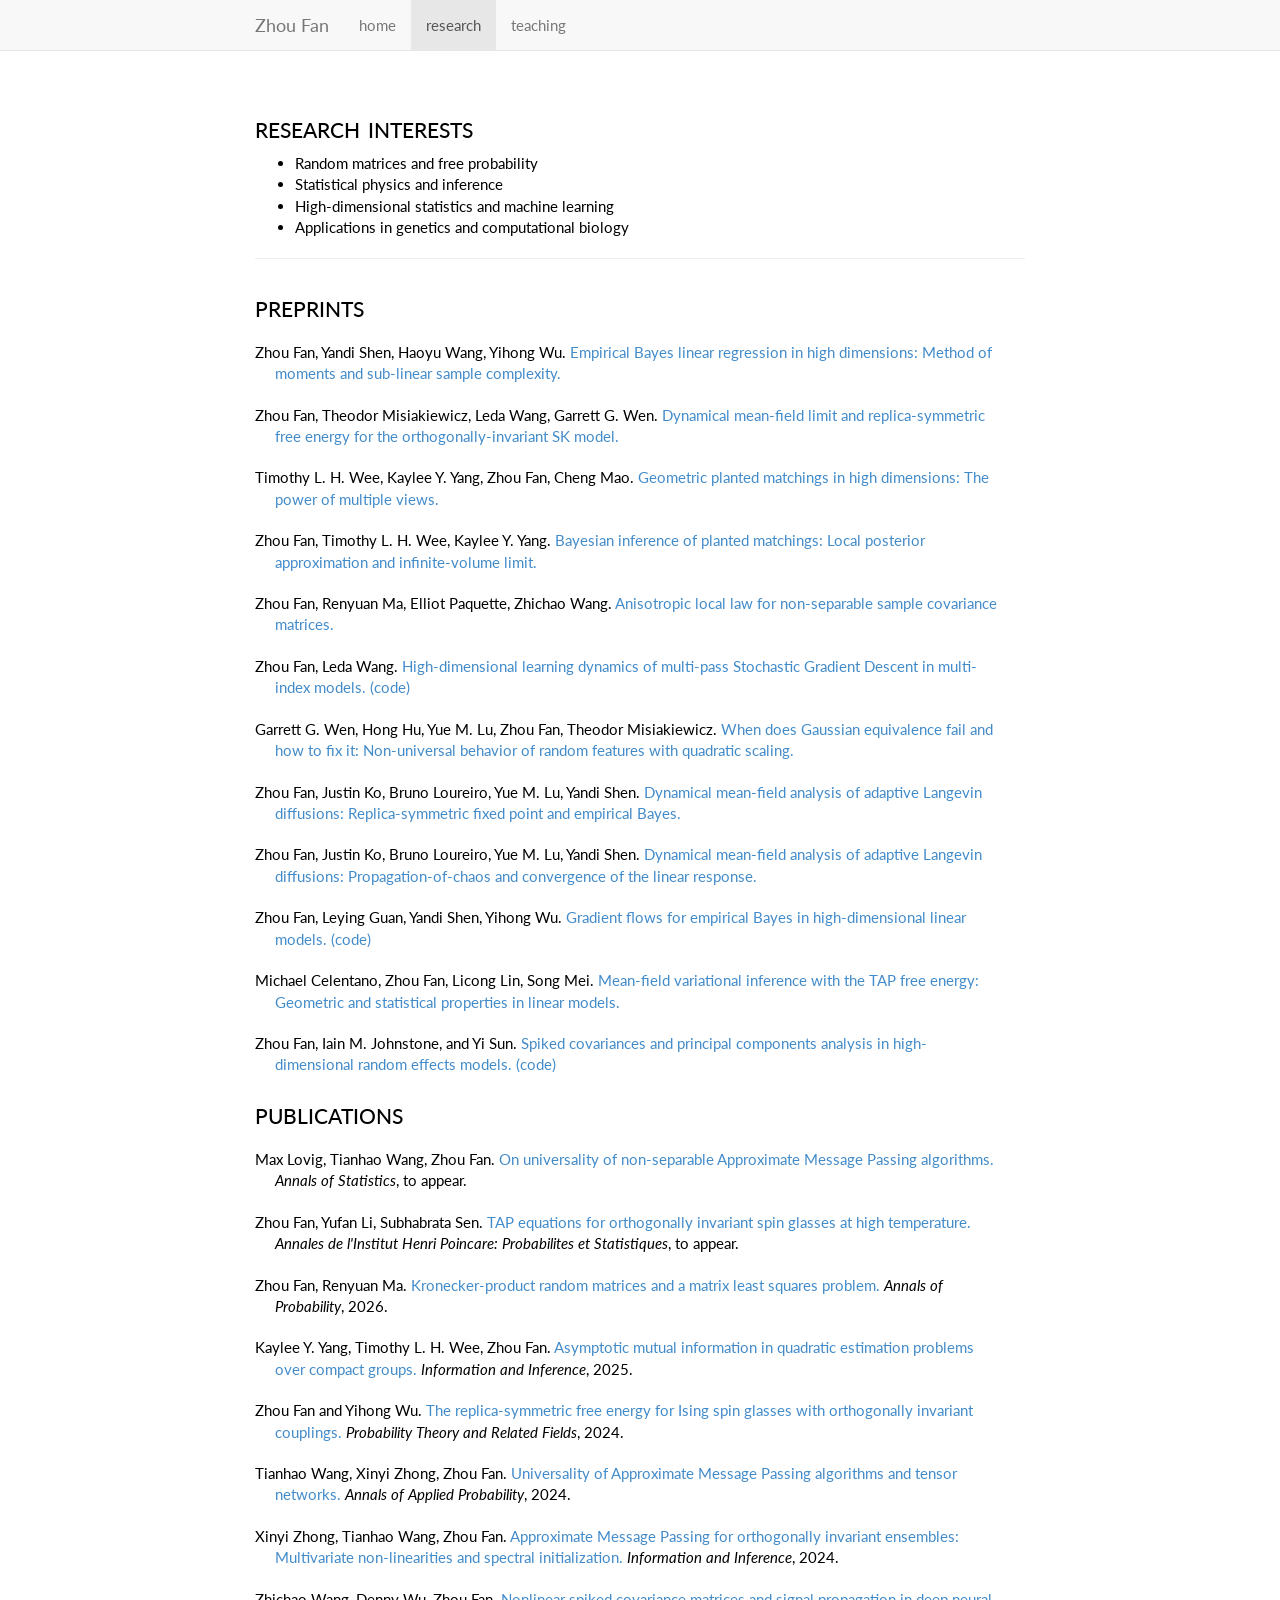
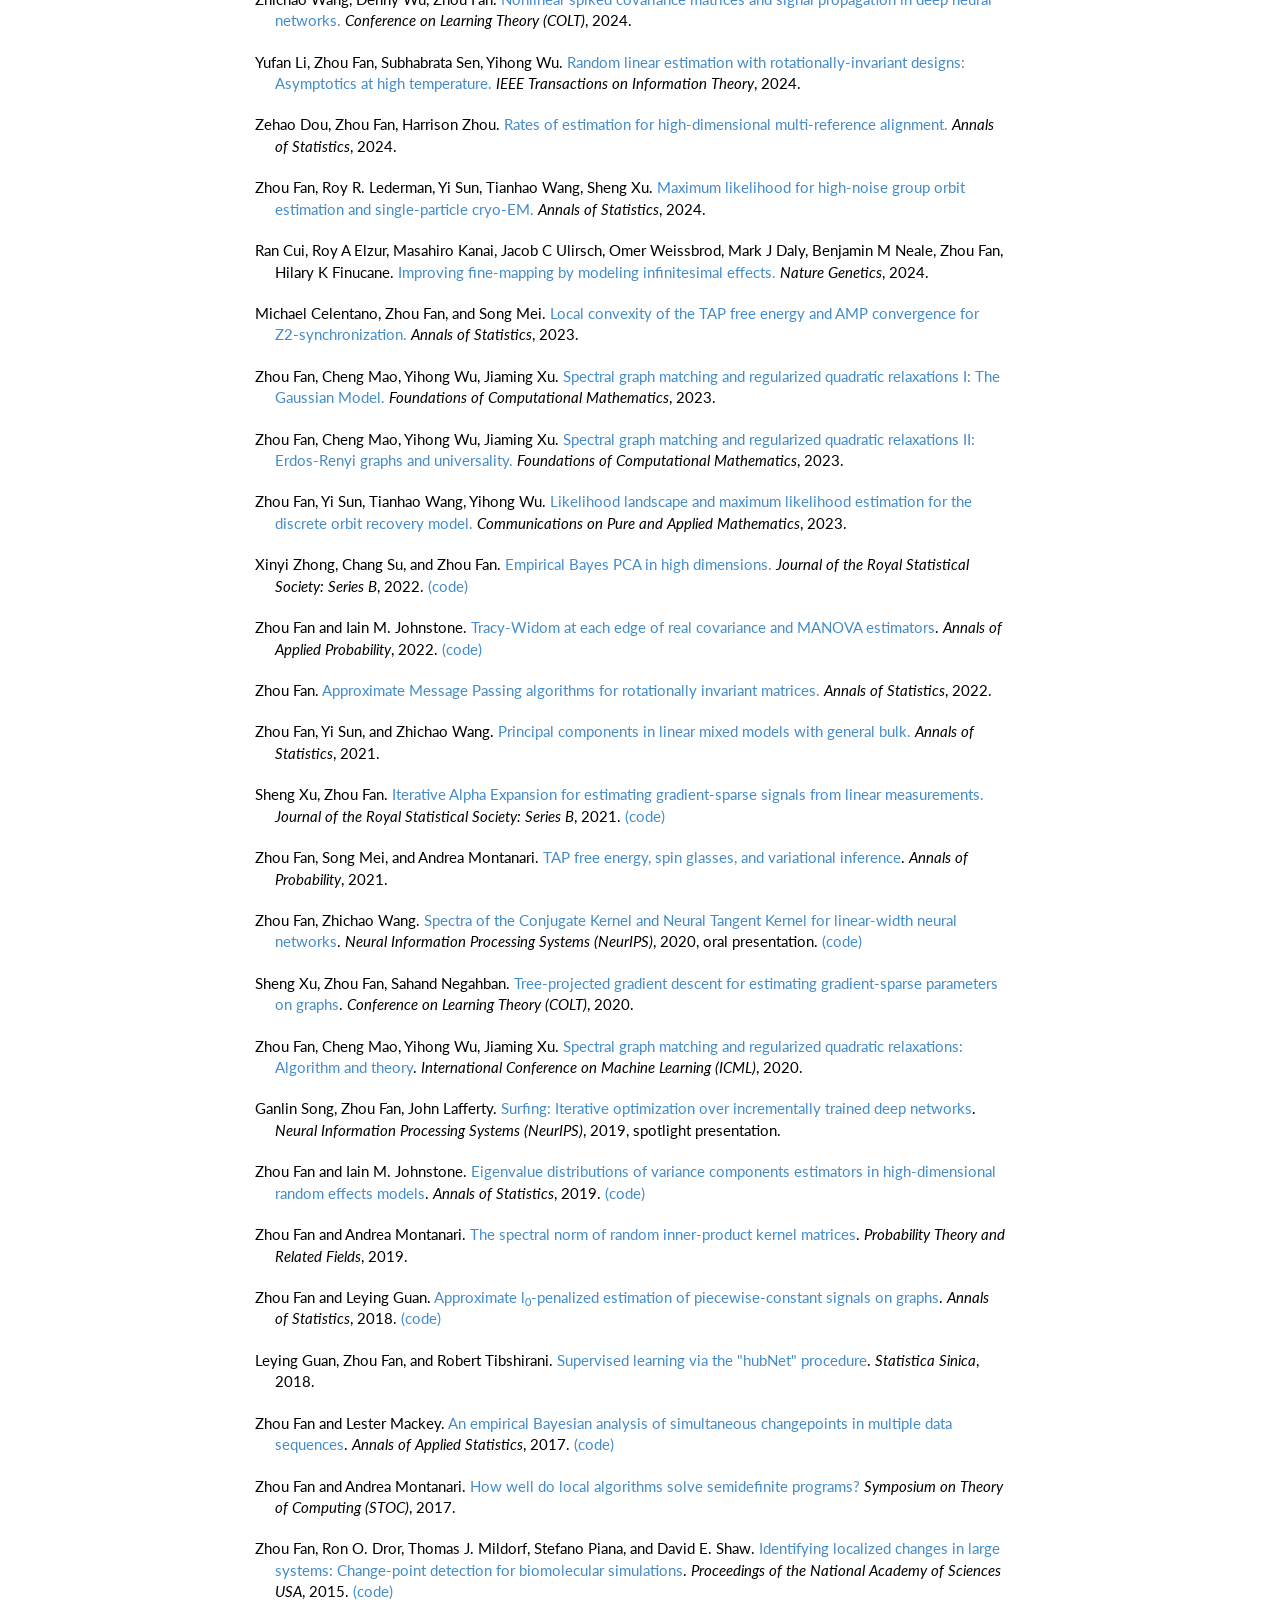
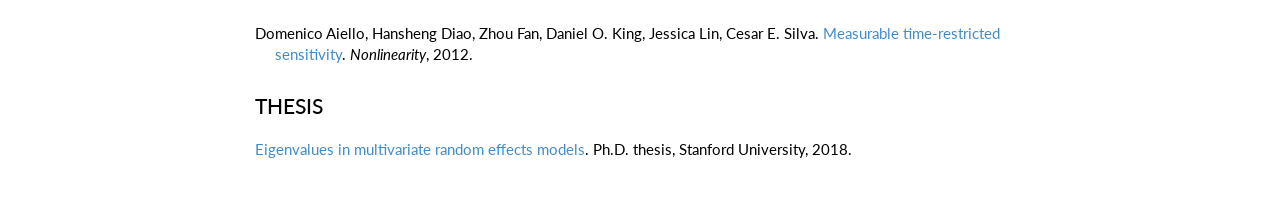
==== research.html @ be0cbb9a "delete old files" ====
<!DOCTYPE html>
<html lang="en"><head><meta http-equiv="Content-Type" content="text/html; charset=UTF-8">
    <meta charset="utf-8">
    <meta http-equiv="X-UA-Compatible" content="IE=edge">
    <meta name="description" content="">
    <meta name="author" content="">

    <!-- Note there is no responsive meta tag here -->

    <link rel="shortcut icon" href="http://statweb.stanford.edu/assets/ico/favicon.ico">

    <title>Zhou Fan</title>

    <!-- Bootstrap core CSS -->
    <link href="css/bootstrap.min.css" rel="stylesheet">

    <!-- Custom styles for this template -->
    <link href="css/non-responsive.css" rel="stylesheet">
    <link href="css/style.css" rel="stylesheet">

  </head>

  <body>

    <!-- Fixed navbar -->
    <div class="navbar navbar-default navbar-fixed-top" role="navigation">
      <div class="container">
        <div class="navbar-header">
          <button type="button" class="navbar-toggle" data-toggle="collapse" data-target=".navbar-collapse">
            <span class="sr-only">Toggle navigation</span>
            <span class="icon-bar"></span>
            <span class="icon-bar"></span>
            <span class="icon-bar"></span>
          </button>
          <a class="navbar-brand" href="index.html">Zhou Fan</a>
        </div>
        <div class="navbar-collapse collapse">
          <ul class="nav navbar-nav">
            <li><a href="index.html">home</a></li>
            <li class="active"><a href="research.html">research</a></li>
            <li><a href="teaching.html">teaching</a></li>
          </ul>
        </div><!--/.nav-collapse -->
      </div>
    </div>

    <div class="container">

      <div class="page-header">

	<h2>research interests</h2>

	<ul>
	  <li>Random matrices and free probability</li>
	  <li>Statistical physics and inference</li>
	  <li>High-dimensional statistics and machine learning</li>
          <li>Applications in genetics and computational biology</li>
	</ul>

      </div>

      <h2>preprints</h2>

      <p class="bibitem">Zhou Fan, Yandi Shen, Haoyu Wang, Yihong Wu. <a href="https://arxiv.org/abs/2608.16771">Empirical Bayes linear regression in high dimensions: Method of moments and sub-linear sample complexity.</a></p>

      <p class="bibitem">Zhou Fan, Theodor Misiakiewicz, Leda Wang, Garrett G. Wen. <a href="https://arxiv.org/abs/2607.10102">Dynamical mean-field limit and replica-symmetric free energy for the orthogonally-invariant SK model.</a></p>

      <p class="bibitem">Timothy L. H. Wee, Kaylee Y. Yang, Zhou Fan, Cheng Mao. <a href="https://arxiv.org/abs/2607.09026">Geometric planted matchings in high dimensions: The power of multiple views.</a></p>

      <p class="bibitem">Zhou Fan, Timothy L. H. Wee, Kaylee Y. Yang. <a href="https://arxiv.org/abs/2603.08542">Bayesian inference of planted matchings: Local posterior approximation and infinite-volume limit.</a></p>

      <p class="bibitem">Zhou Fan, Renyuan Ma, Elliot Paquette, Zhichao Wang. <a href="https://arxiv.org/abs/2602.17960">Anisotropic local law for non-separable sample covariance matrices.</a></p>

      <p class="bibitem">Zhou Fan, Leda Wang. <a href="https://arxiv.org/abs/2601.21093">High-dimensional learning dynamics of multi-pass Stochastic Gradient Descent in multi-index models.</a> <a href=SGD_DMFT.py>(code)</a></p>


      <p class="bibitem">Garrett G. Wen, Hong Hu, Yue M. Lu, Zhou Fan, Theodor Misiakiewicz. <a href="https://arxiv.org/abs/2512.03325">When does Gaussian equivalence fail and how to fix it: Non-universal behavior of random features with quadratic scaling.</a></p>

      <p class="bibitem">Zhou Fan, Justin Ko, Bruno Loureiro, Yue M. Lu, Yandi Shen. <a href="https://arxiv.org/abs/2504.15558">Dynamical mean-field analysis of adaptive Langevin diffusions: Replica-symmetric fixed point and empirical Bayes.</a></p>

      <p class="bibitem">Zhou Fan, Justin Ko, Bruno Loureiro, Yue M. Lu, Yandi Shen. <a href="https://arxiv.org/abs/2504.15556">Dynamical mean-field analysis of adaptive Langevin diffusions: Propagation-of-chaos and convergence of the linear response.</a></p>

      <p class="bibitem">Zhou Fan, Leying Guan, Yandi Shen, Yihong Wu. <a href="https://arxiv.org/abs/2312.12708">Gradient flows for empirical Bayes in high-dimensional linear models.</a> <a href=EBflow.zip>(code)</a></p>

      <p class="bibitem">Michael Celentano, Zhou Fan, Licong Lin, Song Mei. <a href="https://arxiv.org/abs/2311.08442">Mean-field variational inference with the TAP free energy: Geometric and statistical properties in linear models.</a></p>

      <p class="bibitem">Zhou Fan, Iain M. Johnstone, and Yi Sun. <a href="http://arxiv.org/abs/1806.09529">Spiked covariances and principal components analysis in high-dimensional random effects models.</a> <a href=one_way_PCA.tar.gz>(code)</a></p>

      <h2>publications</h2>

      <p class="bibitem">Max Lovig, Tianhao Wang, Zhou Fan. <a href="https://arxiv.org/abs/2506.23010">On universality of non-separable Approximate Message Passing algorithms.</a> <i>Annals of Statistics</i>, to appear.</p>

      <p class="bibitem">Zhou Fan, Yufan Li, Subhabrata Sen. <a href="https://arxiv.org/abs/2202.09325">TAP equations for orthogonally invariant spin glasses at high temperature.</a> <i>Annales de l'Institut Henri Poincare: Probabilites et Statistiques</i>, to appear.</p>

      <p class="bibitem">Zhou Fan, Renyuan Ma. <a href="http://arxiv.org/abs/2406.00961">Kronecker-product random matrices and a matrix least squares problem.</a> <i>Annals of Probability</i>, 2026.</p>

      <p class="bibitem">Kaylee Y. Yang, Timothy L. H. Wee, Zhou Fan. <a href="https://arxiv.org/abs/2404.10169">Asymptotic mutual information in quadratic estimation problems over compact groups.</a> <i>Information and Inference</i>, 2025.</p>

      <p class="bibitem">Zhou Fan and Yihong Wu. <a href="https://arxiv.org/abs/2105.02797">The replica-symmetric free energy for Ising spin glasses with orthogonally invariant couplings.</a> <i>Probability Theory and Related Fields</i>, 2024.</p>

      <p class="bibitem">Tianhao Wang, Xinyi Zhong, Zhou Fan. <a href="https://arxiv.org/abs/2206.13037">Universality of Approximate Message Passing algorithms and tensor networks.</a> <i>Annals of Applied Probability</i>, 2024.</p>

      <p class="bibitem">Xinyi Zhong, Tianhao Wang, Zhou Fan. <a href="https://arxiv.org/abs/2110.02318">Approximate Message Passing for orthogonally invariant ensembles: Multivariate non-linearities and spectral initialization.</a> <i>Information and Inference</i>, 2024.</p>

      <p class="bibitem">Zhichao Wang, Denny Wu, Zhou Fan. <a href="https://arxiv.org/abs/2402.10127">Nonlinear spiked covariance matrices and signal propagation in deep neural networks.</a> <i>Conference on Learning Theory (COLT)</i>, 2024.</p>

      <p class="bibitem">Yufan Li, Zhou Fan, Subhabrata Sen, Yihong Wu. <a href="https://arxiv.org/abs/2212.10624">Random linear estimation with rotationally-invariant designs: Asymptotics at high temperature.</a> <i>IEEE Transactions on Information Theory</i>, 2024.</p>

      <p class="bibitem">Zehao Dou, Zhou Fan, Harrison Zhou. <a href="https://arxiv.org/abs/2205.01847">Rates of estimation for high-dimensional multi-reference alignment.</a> <i>Annals of Statistics</i>, 2024.</p>

      <p class="bibitem">Zhou Fan, Roy R. Lederman, Yi Sun, Tianhao Wang, Sheng Xu. <a href="https://arxiv.org/abs/2107.01305">Maximum likelihood for high-noise group orbit estimation and single-particle cryo-EM.</a> <i>Annals of Statistics</i>, 2024.</p>

      <p class="bibitem">Ran Cui, Roy A Elzur, Masahiro Kanai, Jacob C Ulirsch, Omer Weissbrod, Mark J Daly, Benjamin M Neale, Zhou Fan, Hilary K Finucane. <a href="https://www.nature.com/articles/s41588-023-01597-3">Improving fine-mapping by modeling infinitesimal effects.</a> <i>Nature Genetics</i>, 2024.</p>

      <p class="bibitem">Michael Celentano, Zhou Fan, and Song Mei. <a href="https://arxiv.org/abs/2106.11428">Local convexity of the TAP free energy and AMP convergence for Z2-synchronization.</a> <i>Annals of Statistics</i>, 2023.</p>

      <p class="bibitem">Zhou Fan, Cheng Mao, Yihong Wu, Jiaming Xu. <a href="https://arxiv.org/abs/1907.08880">Spectral graph matching and regularized quadratic relaxations I: The Gaussian Model.</a> <i>Foundations of Computational Mathematics</i>, 2023.</p>

      <p class="bibitem">Zhou Fan, Cheng Mao, Yihong Wu, Jiaming Xu. <a href="https://arxiv.org/abs/1907.08883">Spectral graph matching and regularized quadratic relaxations II: Erdos-Renyi graphs and universality.</a> <i>Foundations of Computational Mathematics</i>, 2023.</p>

    <p class="bibitem">Zhou Fan, Yi Sun, Tianhao Wang, Yihong Wu. <a href="https://arxiv.org/abs/2004.00041">Likelihood landscape and maximum likelihood estimation for the discrete orbit recovery model.</a> <i>Communications on Pure and Applied Mathematics</i>, 2023.</p>

      <p class="bibitem">Xinyi Zhong, Chang Su, and Zhou Fan. <a href="https://arxiv.org/abs/2012.11676">Empirical Bayes PCA in high dimensions.</a> <i>Journal of the Royal Statistical Society: Series B</i>, 2022. <a href="https://github.com/TraceyZhong/EBPCA">(code)</a> </p>

      <p class="bibitem">Zhou Fan and Iain M. Johnstone. <a href="http://arxiv.org/abs/1707.02352">Tracy-Widom at each edge of real covariance and MANOVA estimators</a>. <i>Annals of Applied Probability</i>, 2022. <a href=one_way_PCA.tar.gz>(code)</a></p>

      <p class="bibitem">Zhou Fan. <a href="https://arxiv.org/abs/2008.11892">Approximate Message Passing algorithms for rotationally invariant matrices.</a> <i>Annals of Statistics</i>, 2022.</p>

    <p class="bibitem">Zhou Fan, Yi Sun, and Zhichao Wang. <a href="https://arxiv.org/abs/1903.09592">Principal components in linear mixed models with general bulk.</a> <i>Annals of Statistics</i>, 2021.</p>

    <p class="bibitem">Sheng Xu, Zhou Fan. <a href="https://arxiv.org/abs/1905.06097">Iterative Alpha Expansion for estimating gradient-sparse signals from linear measurements.</a> <i>Journal of the Royal Statistical Society: Series B</i>, 2021. <a href=ITALE_1.0.tar.gz>(code)</a></p>

    <p class="bibitem">Zhou Fan, Song Mei, and Andrea Montanari. <a href="https://arxiv.org/abs/1808.07890">TAP free energy, spin glasses, and variational inference</a>. <i>Annals of Probability</i>, 2021.</p>

    <p class="bibitem">Zhou Fan, Zhichao Wang. <a href="https://arxiv.org/abs/2005.11879">Spectra of the Conjugate Kernel and Neural Tangent Kernel for linear-width neural networks</a>. <i>Neural Information Processing Systems (NeurIPS)</i>, 2020, oral presentation. <a href=NTKspectrum_code.zip>(code)</a></p>

    <p class="bibitem">Sheng Xu, Zhou Fan, Sahand Negahban. <a href="https://arxiv.org/abs/2006.01662">Tree-projected gradient descent for estimating gradient-sparse parameters on graphs</a>. <i>Conference on Learning Theory (COLT)</i>, 2020.

    <p class="bibitem">Zhou Fan, Cheng Mao, Yihong Wu, Jiaming Xu. <a href="https://proceedings.icml.cc/static/paper_files/icml/2020/1778-Paper.pdf">Spectral graph matching and regularized quadratic relaxations: Algorithm and theory</a>. <i>International Conference on Machine Learning (ICML)</i>, 2020.</p>

    <p class="bibitem">Ganlin Song, Zhou Fan, John Lafferty. <a href="https://arxiv.org/abs/1907.08653">Surfing: Iterative optimization over incrementally trained deep networks</a>. <i>Neural Information Processing Systems (NeurIPS)</i>, 2019, spotlight presentation.</p>

    <p class="bibitem">Zhou Fan and Iain M. Johnstone. <a href="http://arxiv.org/abs/1607.02201">Eigenvalue distributions of variance components estimators in high-dimensional random effects models</a>. <i>Annals of Statistics</i>, 2019. <a href=one_way_PCA.tar.gz>(code)</a></p>

    <p class="bibitem">Zhou Fan and Andrea Montanari. <a href="http://arxiv.org/abs/1507.05343">The spectral norm of random inner-product kernel matrices</a>. <i>Probability Theory and Related Fields</i>, 2019.</p>

      <p class="bibitem">Zhou Fan and Leying Guan. <a href="http://arxiv.org/abs/1703.01421">Approximate l<sub>0</sub>-penalized estimation of piecewise-constant signals on graphs</a>. <i>Annals of Statistics</i>, 2018. <a href=GraphSegment-1.0.tar.gz>(code)</a></p>

    <p class="bibitem">Leying Guan, Zhou Fan, and Robert Tibshirani. <a href="http://arxiv.org/abs/1608.05465">Supervised learning via the "hubNet" procedure</a>. <i>Statistica Sinica</i>, 2018.</p>

    <p class="bibitem">Zhou Fan and Lester Mackey. <a href="http://arxiv.org/abs/1508.01280">An empirical Bayesian analysis of simultaneous changepoints in multiple data sequences</a>. <i>Annals of Applied Statistics</i>, 2017. <a href="http://github.com/zfzf21/BASIC_changepoint">(code)</a></p>

    <p class="bibitem">Zhou Fan and Andrea Montanari. <a href="http://arxiv.org/abs/1610.05350">How well do local algorithms solve semidefinite programs?</a> <i>Symposium on Theory of Computing (STOC)</i>, 2017.</p>
        
    <p class="bibitem">Zhou Fan, Ron O. Dror, Thomas J. Mildorf, Stefano Piana, and David E. Shaw. <a href="http://www.pnas.org/content/112/24/7454">Identifying localized changes in large systems: Change-point detection for biomolecular simulations</a>. <i>Proceedings of the National Academy of Sciences USA</i>, 2015. <a href="http://github.com/DEShawResearch/SIMPLEchangepoint">(code)</a></p>

    <p class="bibitem">Domenico Aiello, Hansheng Diao, Zhou Fan, Daniel O. King, Jessica Lin, Cesar E. Silva. <a href="http://iopscience.iop.org/0951-7715/25/12/3313/">Measurable time-restricted sensitivity</a>. <i>Nonlinearity</i>, 2012.</p>
        
      <h2>thesis</h2>
    <p class="bibitem"><a href="EigenvaluesRandomEffects.pdf">Eigenvalues in multivariate random effects models</a>. Ph.D. thesis, Stanford University, 2018.</p>
        
    </div>

    <!-- Bootstrap core JavaScript
    ================================================== -->
    <!-- Placed at the end of the document so the pages load faster -->
    <script src="./research_files/jquery.min.js"></script>
    <script src="./research_files/bootstrap.min.js"></script>
  

</body></html>
---- css/non-responsive.css ----
/* Template-specific stuff
 *
 * Customizations just for the template; these are not necessary for anything
 * with disabling the responsiveness.
 */

/* Account for fixed navbar */
body {
  min-width: 800px;
  padding-top: 70px;
  padding-bottom: 30px;
}

/* Finesse the page header spacing */
.page-header {
  margin-bottom: 30px;
}
.page-header .lead {
  margin-bottom: 10px;
}


/* Non-responsive overrides
 *
 * Utilitze the following CSS to disable the responsive-ness of the container,
 * grid system, and navbar.
 */

/* Reset the container */
.container {
  width: 800px;
  max-width: none !important;
}

/* Demonstrate the grids */
.col-xs-4 {
  padding-top: 15px;
  padding-bottom: 15px;
  background-color: #eee;
  background-color: rgba(86,61,124,.15);
  border: 1px solid #ddd;
  border: 1px solid rgba(86,61,124,.2);
}

.container .navbar-header,
.container .navbar-collapse {
  margin-right: 0;
  margin-left: 0;
}

/* Always float the navbar header */
.navbar-header {
  float: left;
}

/* Undo the collapsing navbar */
.navbar-collapse {
  display: block !important;
  height: auto !important;
  padding-bottom: 0;
  overflow: visible !important;
}

.navbar-toggle {
  display: none;
}
.navbar-collapse {
  border-top: 0;
}

.navbar-brand {
  margin-left: -15px;
}

/* Always apply the floated nav */
.navbar-nav {
  float: left;
  margin: 0;
}
.navbar-nav > li {
  float: left;
}
.navbar-nav > li > a {
  padding: 15px;
}

/* Redeclare since we override the float above */
.navbar-nav.navbar-right {
  float: right;
}

/* Undo custom dropdowns */
.navbar .navbar-nav .open .dropdown-menu {
  position: absolute;
  float: left;
  background-color: #fff;
  border: 1px solid #ccc;
  border: 1px solid rgba(0, 0, 0, .15);
  border-width: 0 1px 1px;
  border-radius: 0 0 4px 4px;
  -webkit-box-shadow: 0 6px 12px rgba(0, 0, 0, .175);
          box-shadow: 0 6px 12px rgba(0, 0, 0, .175);
}
.navbar-default .navbar-nav .open .dropdown-menu > li > a {
  color: #333;
}
.navbar .navbar-nav .open .dropdown-menu > li > a:hover,
.navbar .navbar-nav .open .dropdown-menu > li > a:focus,
.navbar .navbar-nav .open .dropdown-menu > .active > a,
.navbar .navbar-nav .open .dropdown-menu > .active > a:hover,
.navbar .navbar-nav .open .dropdown-menu > .active > a:focus {
  color: #fff !important;
  background-color: #428bca !important;
}
.navbar .navbar-nav .open .dropdown-menu > .disabled > a,
.navbar .navbar-nav .open .dropdown-menu > .disabled > a:hover,
.navbar .navbar-nav .open .dropdown-menu > .disabled > a:focus {
  color: #999 !important;
  background-color: transparent !important;
}
---- css/style.css ----
body {
}

h2 {
  font-variant: small-caps;
}

p.bibitem {
  margin: 20px;
  text-indent: -20px;
}
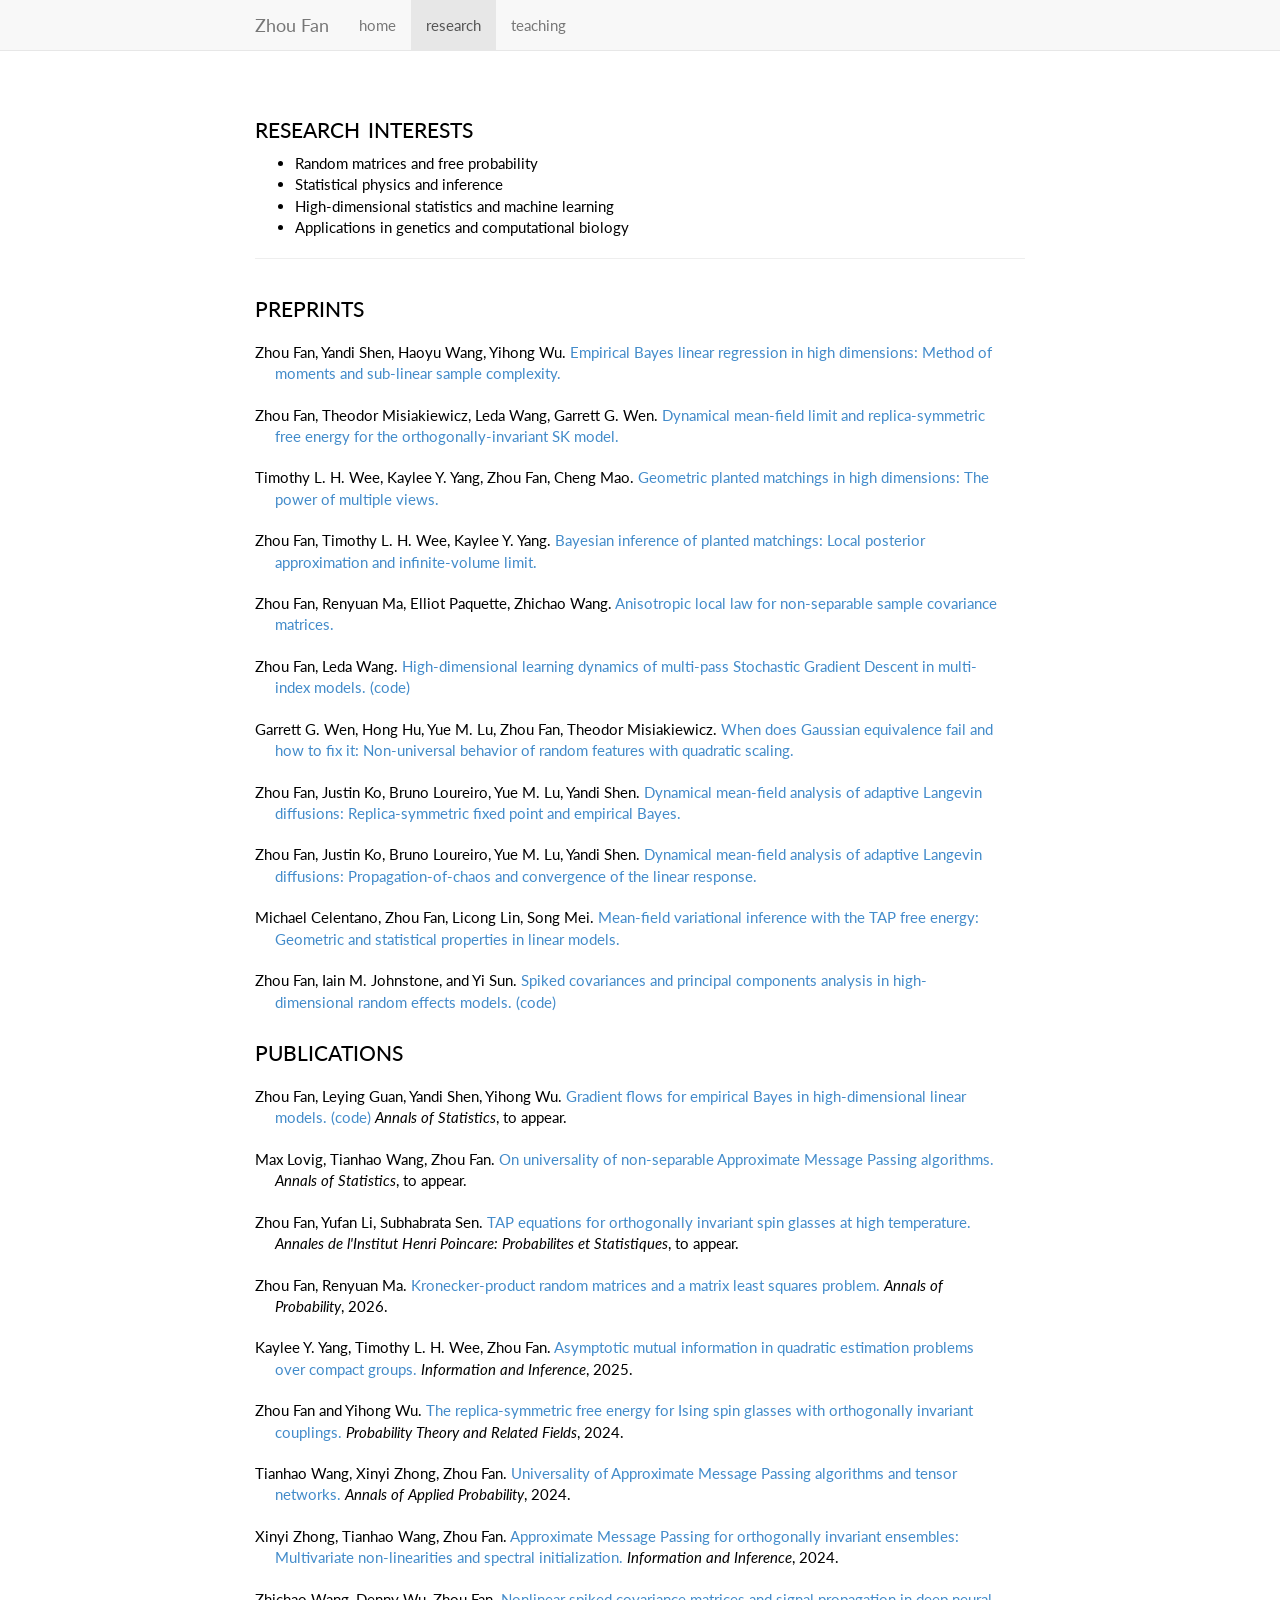
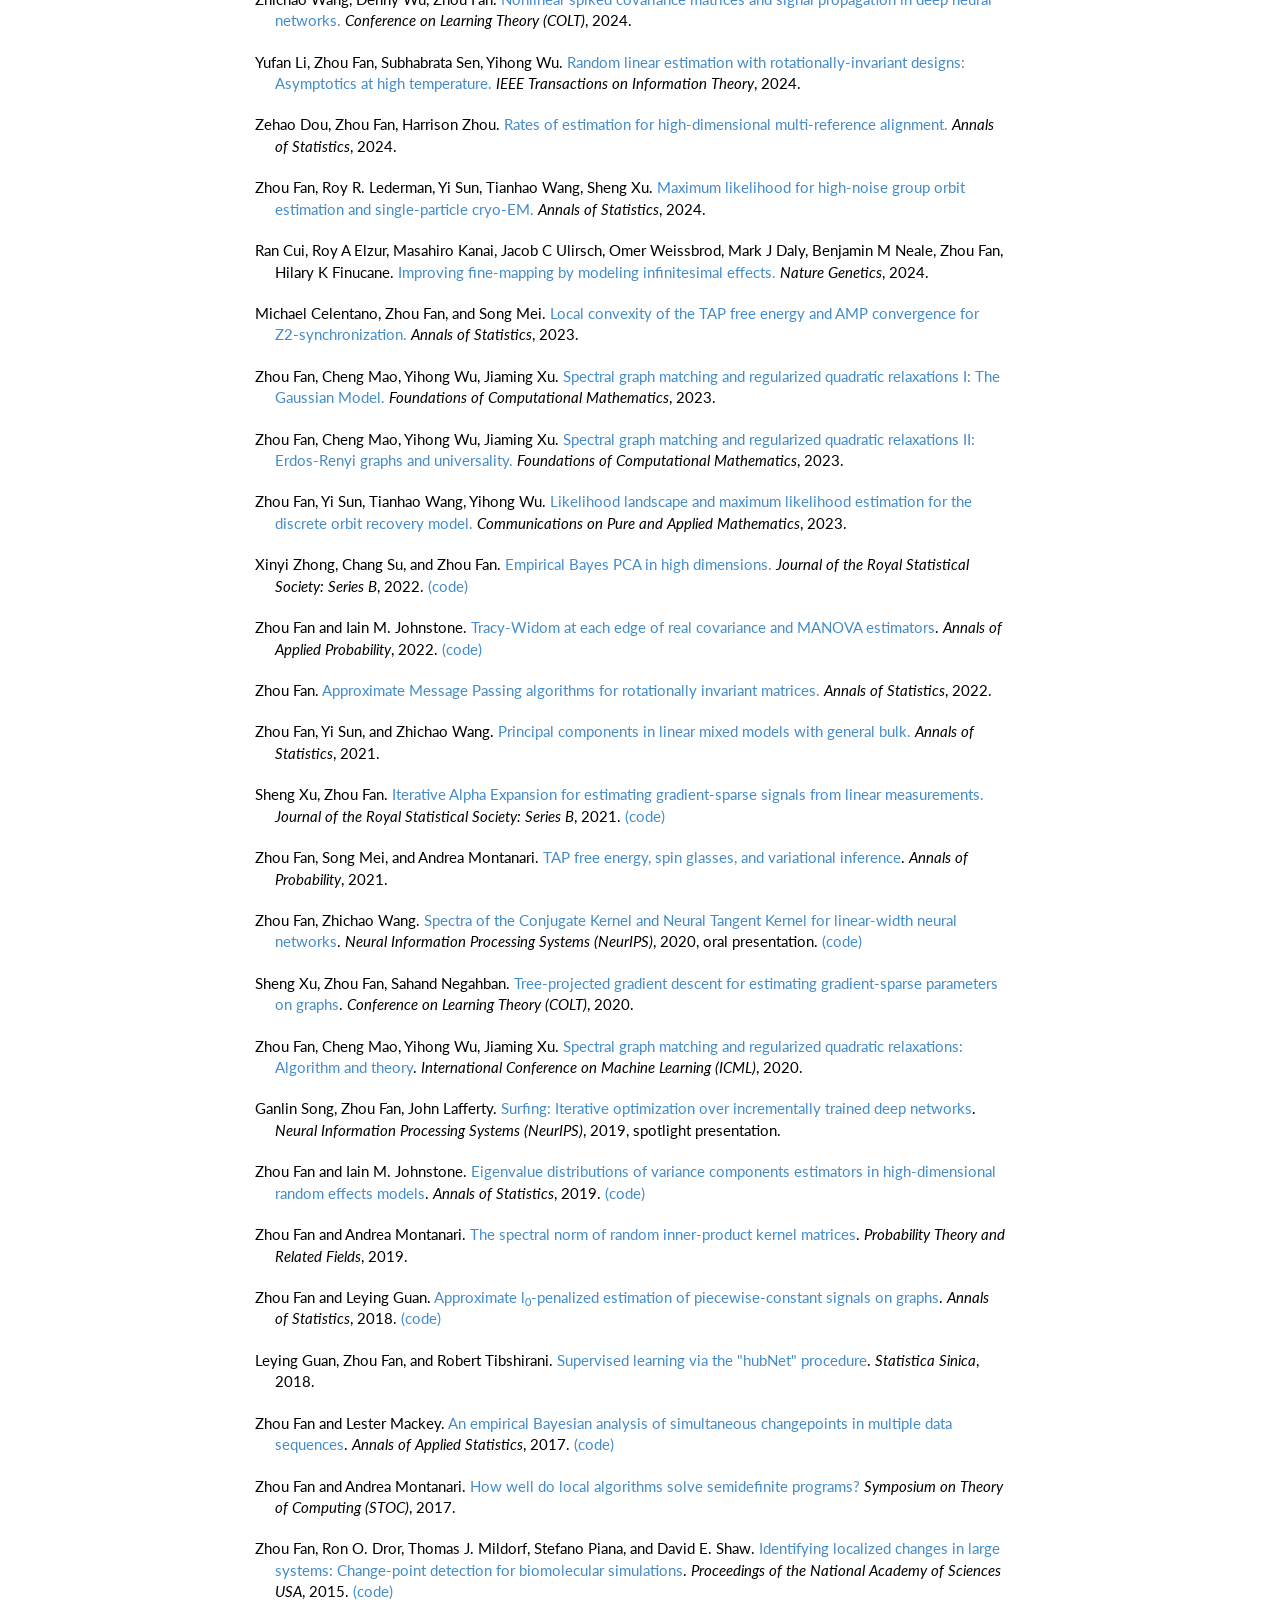
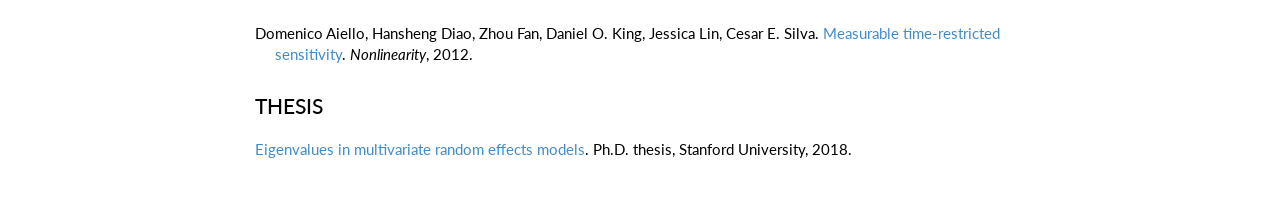
==== commit 456f8d9e: "update" ====
--- a/research.html
+++ b/research.html
@@ -80,13 +80,13 @@
 
       <p class="bibitem">Zhou Fan, Justin Ko, Bruno Loureiro, Yue M. Lu, Yandi Shen. <a href="https://arxiv.org/abs/2504.15556">Dynamical mean-field analysis of adaptive Langevin diffusions: Propagation-of-chaos and convergence of the linear response.</a></p>
 
-      <p class="bibitem">Zhou Fan, Leying Guan, Yandi Shen, Yihong Wu. <a href="https://arxiv.org/abs/2312.12708">Gradient flows for empirical Bayes in high-dimensional linear models.</a> <a href=EBflow.zip>(code)</a></p>
-
       <p class="bibitem">Michael Celentano, Zhou Fan, Licong Lin, Song Mei. <a href="https://arxiv.org/abs/2311.08442">Mean-field variational inference with the TAP free energy: Geometric and statistical properties in linear models.</a></p>
 
       <p class="bibitem">Zhou Fan, Iain M. Johnstone, and Yi Sun. <a href="http://arxiv.org/abs/1806.09529">Spiked covariances and principal components analysis in high-dimensional random effects models.</a> <a href=one_way_PCA.tar.gz>(code)</a></p>
 
       <h2>publications</h2>
+
+      <p class="bibitem">Zhou Fan, Leying Guan, Yandi Shen, Yihong Wu. <a href="https://arxiv.org/abs/2312.12708">Gradient flows for empirical Bayes in high-dimensional linear models.</a> <a href=EBflow.zip>(code)</a> <i>Annals of Statistics</i>, to appear.</p>
 
       <p class="bibitem">Max Lovig, Tianhao Wang, Zhou Fan. <a href="https://arxiv.org/abs/2506.23010">On universality of non-separable Approximate Message Passing algorithms.</a> <i>Annals of Statistics</i>, to appear.</p>
 
